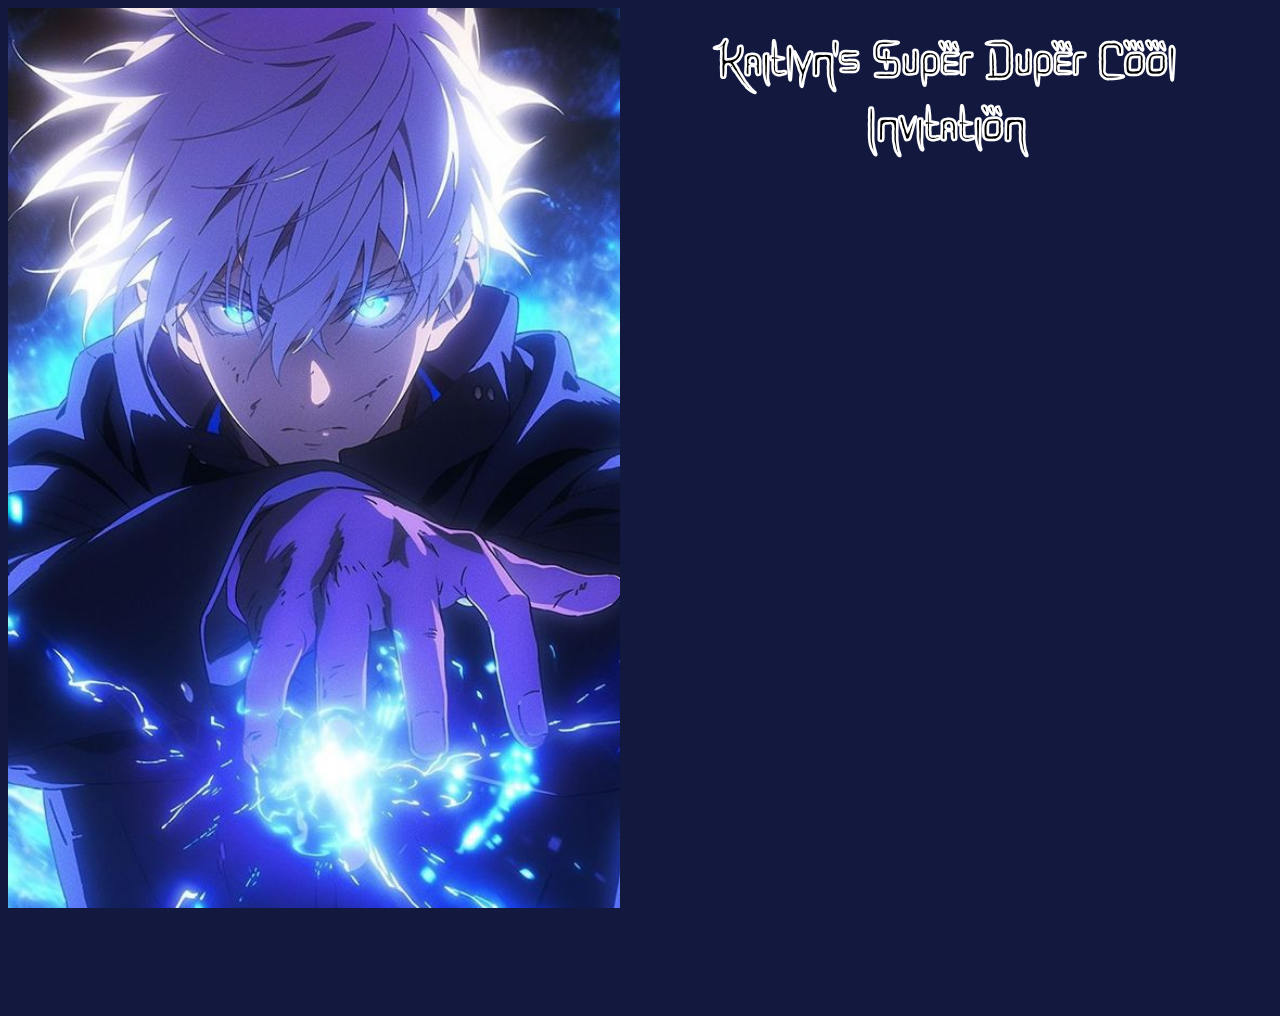
==== index.html @ 9cedf828 "added font, and flexbox" ====
<!DOCTYPE html>
<html>
<head>
    <meta charset="utf-8">
    <meta name="viewport" content="width=device-width,initial-scale=1.0">
    <meta name="description" content="" />
    <link rel="icon" href="gip.png">
    <link href="jujutsu-kaisen/Jujutsu Kaisen.ttf" rel="stylesheet">
    <link href="style.css" rel="stylesheet">
                
</head>
<body>
 <div class="container">
    <div class="bkg"></div>
    <div class="text">
    <h1>Kaitlyn's Super Duper Cool Invitation</h1>
    </div>
 </div>
    <div id="pointer"></div>
    <script src="script.js"></script>
</body>
</html>
---- style.css ----
/*html, body{
    margin:0;
    padding: 0;
    height:100%;
}*/

@font-face {
    font-family: 'Jujutsu Kaisen';
    src: url('./jujutsu-kaisen/Jujutsu\ Kaisen.ttf');
    font-weight:500;
    font-style:normal;
}

body {
    font-family: 'Jujutsu Kaisen', sans-serif;
    cursor: url("./gip.gif"), auto;
    color: antiquewhite;
    background-color:#13183E ;
    overflow:hidden;
}
    

#pointer {
    cursor: url("head.png"), auto;
    width: 100px;
    height: 100px;
}

.container{
    display: flex;
    height:100vh;
}
.bkg {
    flex: 1;
    background-image: url(gojo.jpg);
    background-size: cover;
    background-position:center;
    width: 50%;
}
.text{
    flex:1;
    display: flex;
    justify-content: right;
    padding: 20px;
    text-align: center;
}

.text h1{
    font-size:50px;
    color:black;
    margin-top:0px;
    -webkit-text-stroke-width: 1px;
    -webkit-text-stroke-color: white;
}
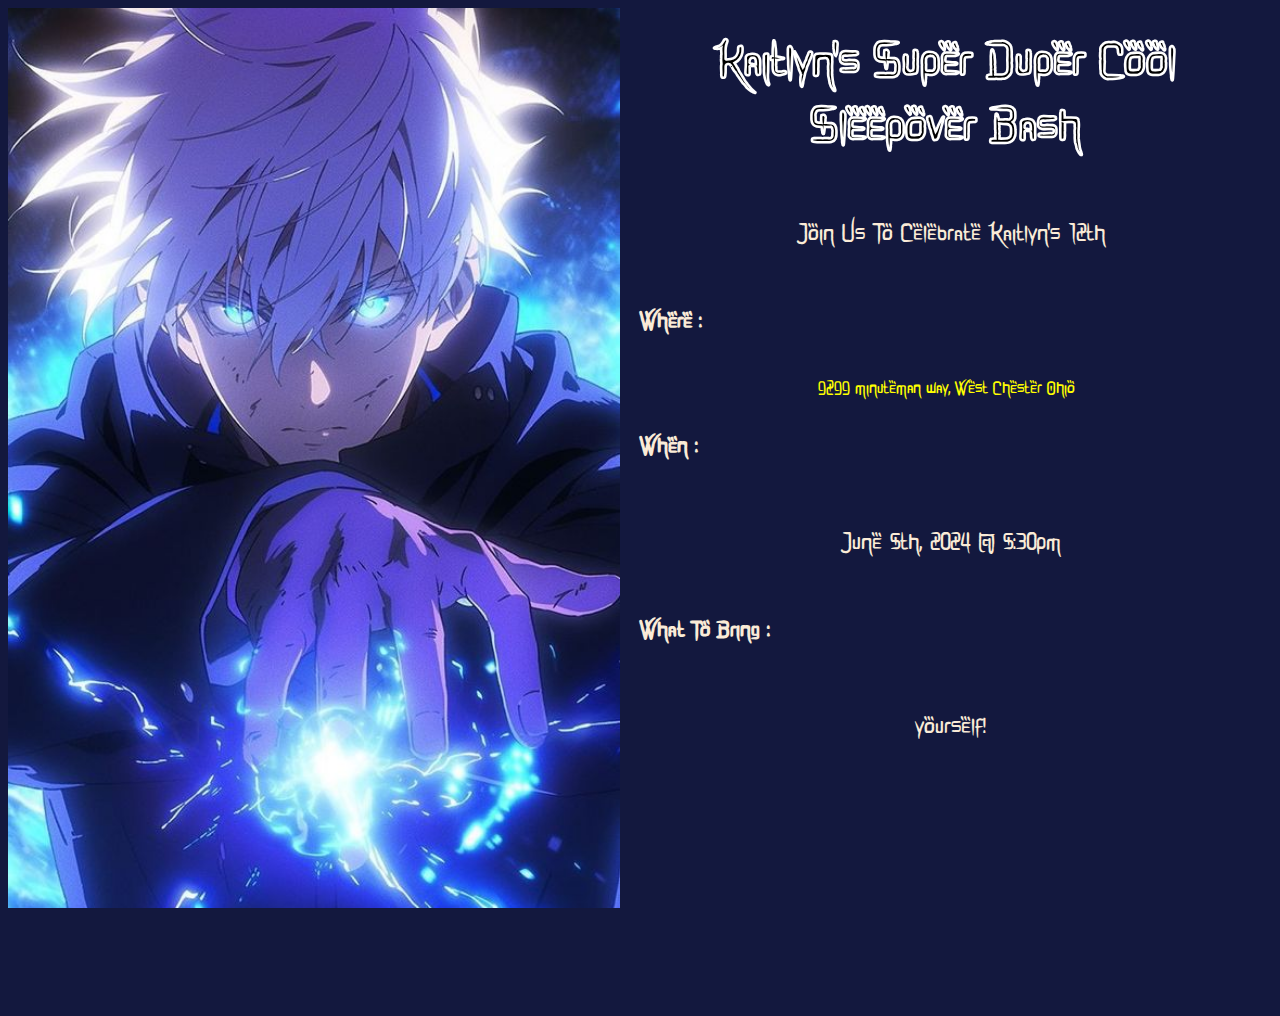
==== commit 96af31fb: "added some more to stylesheet" ====
--- a/index.html
+++ b/index.html
@@ -13,7 +13,14 @@
  <div class="container">
     <div class="bkg"></div>
     <div class="text">
-    <h1>Kaitlyn's Super Duper Cool Invitation</h1>
+    <h1>Kaitlyn's Super Duper Cool Sleepover Bash</h1>
+    <p>Join Us To Celebrate Kaitlyn's <span id="12"> 12th </span> </p>
+    <h2>Where :</h2>
+    <a id="link" target="_blank" href="https://maps.app.goo.gl/XV4VobVQz83QkEjV6">9299 minuteman way, West Chester Ohio</a>
+    <h2>When :</h2>
+    <p>June 5th, 2024 @ 5:30pm</p>
+    <h2>What To Bring :</h2>
+    <p>yourself!</p>
     </div>
  </div>
     <div id="pointer"></div>
--- a/style.css
+++ b/style.css
@@ -40,9 +40,11 @@
 .text{
     flex:1;
     display: flex;
-    justify-content: right;
+    flex-direction: column;
     padding: 20px;
     text-align: center;
+    width: 100%;
+
 }
 
 .text h1{
@@ -51,4 +53,19 @@
     margin-top:0px;
     -webkit-text-stroke-width: 1px;
     -webkit-text-stroke-color: white;
+}
+.text h2{
+    margin-top:30px;
+    margin-bottom: 40px;
+    text-align: left;
+}
+.text p{
+    font-size: 25px;
+    margin-left: 10px;
+
+}
+#link{
+    text-decoration: none;
+    color: yellow;
+    font-size: large;
 }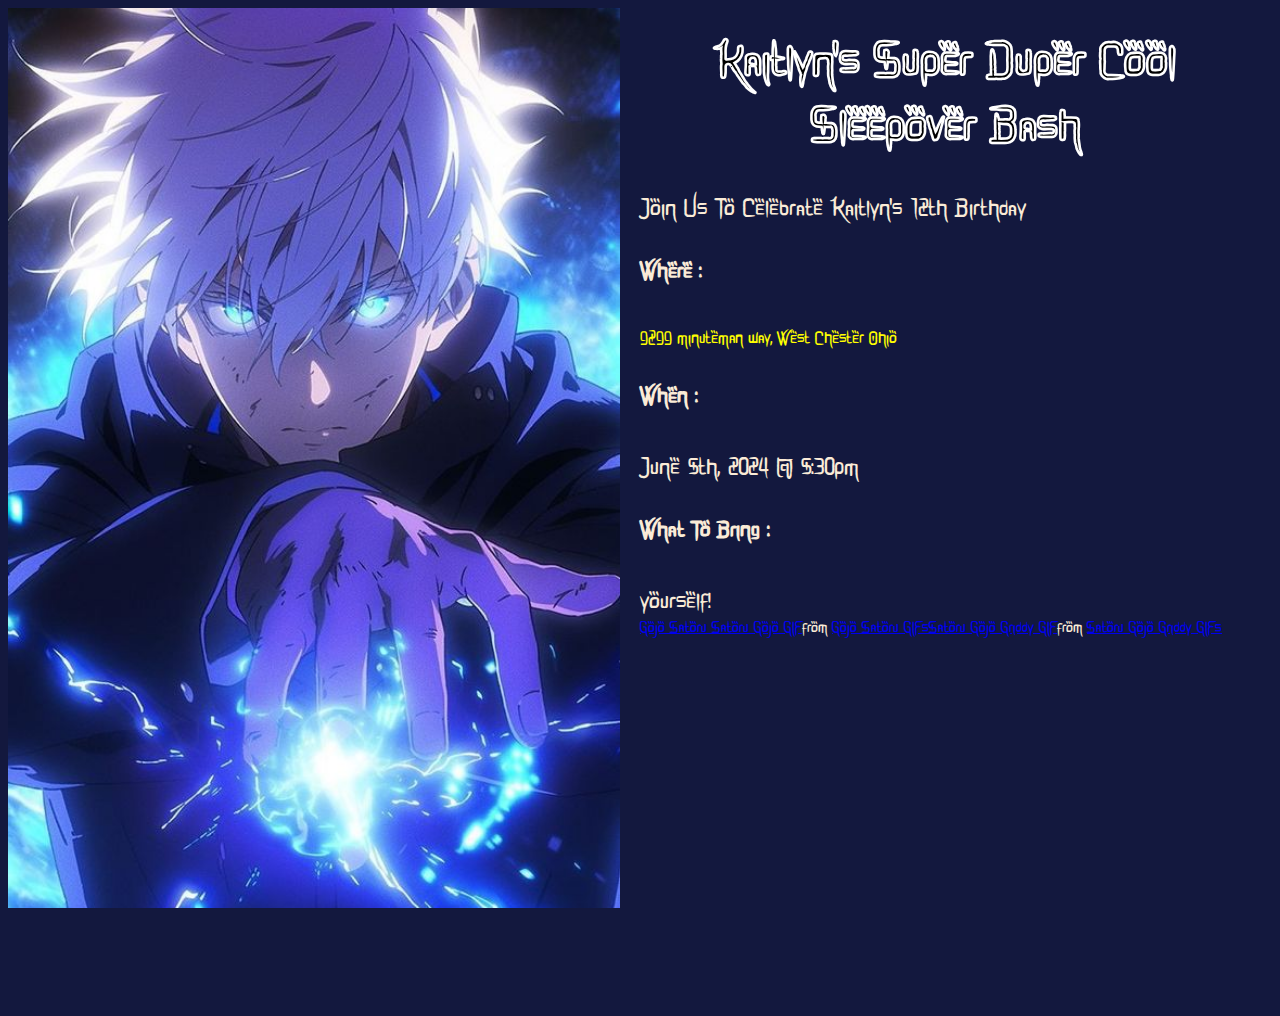
==== commit 5ec846f8: "edit to cover" ====
--- a/index.html
+++ b/index.html
@@ -14,14 +14,17 @@
     <div class="bkg"></div>
     <div class="text">
     <h1>Kaitlyn's Super Duper Cool Sleepover Bash</h1>
-    <p>Join Us To Celebrate Kaitlyn's <span id="12"> 12th </span> </p>
+    <p>Join Us To Celebrate Kaitlyn's <span id="12"> 12th </span> Birthday </p>
     <h2>Where :</h2>
     <a id="link" target="_blank" href="https://maps.app.goo.gl/XV4VobVQz83QkEjV6">9299 minuteman way, West Chester Ohio</a>
     <h2>When :</h2>
     <p>June 5th, 2024 @ 5:30pm</p>
     <h2>What To Bring :</h2>
     <p>yourself!</p>
-    </div>
+    <div class="gif">
+    <div class="tenor-gif-embed" data-postid="704470417616017540" data-share-method="host" data-aspect-ratio="0.680723" data-width="40%"><a href="https://tenor.com/view/gojo-satoru-satoru-gojo-jujutsu-kaisen-jjk-fortnite-gif-704470417616017540">Gojo Satoru Satoru Gojo GIF</a>from <a href="https://tenor.com/search/gojo+satoru-gifs">Gojo Satoru GIFs</a></div> <script type="text/javascript" async src="https://tenor.com/embed.js"></script>
+    <div class="tenor-gif-embed" data-postid="17734091509880850395" data-share-method="host" data-aspect-ratio="0.747664" data-width="44%"><a href="https://tenor.com/view/satoru-gojo-griddy-satoru-gojo-gif-17734091509880850395">Satoru Gojo Griddy GIF</a>from <a href="https://tenor.com/search/satoru+gojo+griddy-gifs">Satoru Gojo Griddy GIFs</a></div> <script type="text/javascript" async src="https://tenor.com/embed.js"></script></div>    
+</div>
  </div>
     <div id="pointer"></div>
     <script src="script.js"></script>
--- a/style.css
+++ b/style.css
@@ -44,6 +44,8 @@
     padding: 20px;
     text-align: center;
     width: 100%;
+    align-items: flex-start;
+
 
 }
 
@@ -61,11 +63,17 @@
 }
 .text p{
     font-size: 25px;
-    margin-left: 10px;
-
+    margin:0;
 }
 #link{
     text-decoration: none;
     color: yellow;
     font-size: large;
+}
+
+.gif{
+    display: block;
+    width: 100%;
+    height:40%;
+    display: flex;
 }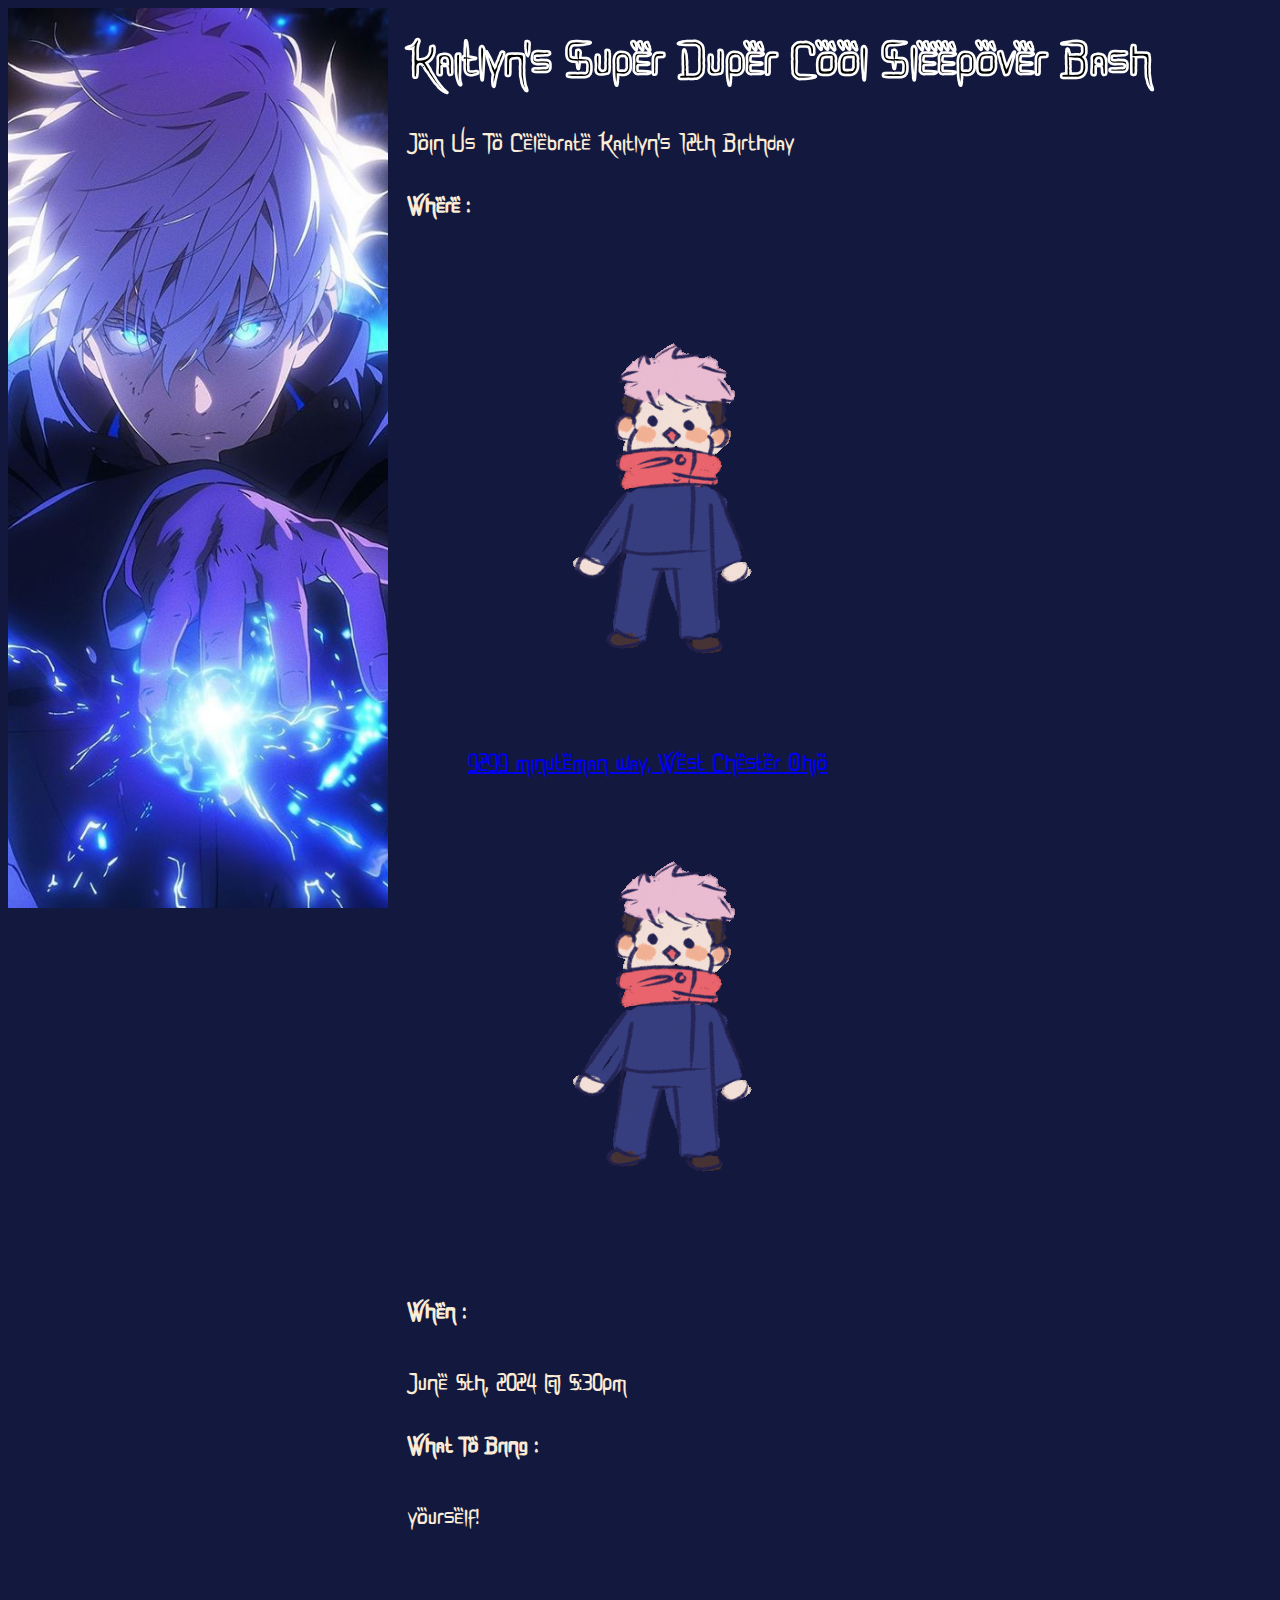
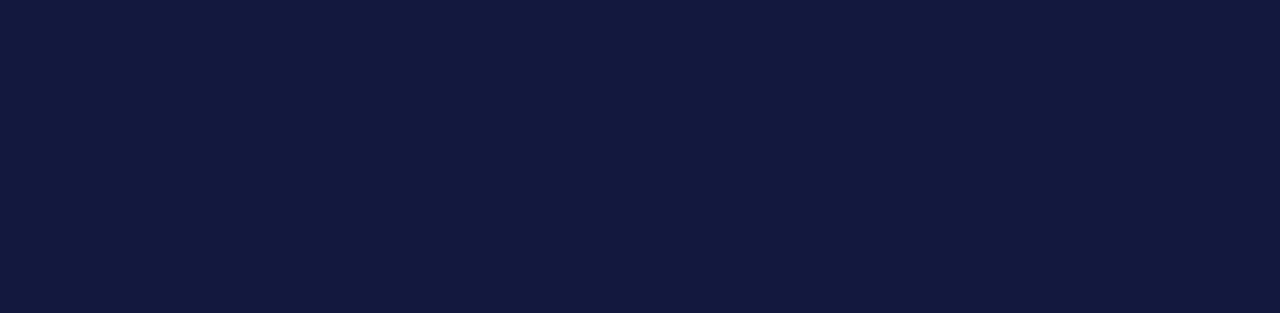
==== commit 37ab7a74: "border" ====
--- a/index.html
+++ b/index.html
@@ -12,19 +12,28 @@
 <body>
  <div class="container">
     <div class="bkg"></div>
+    <div id="hero-border">
     <div class="text">
     <h1>Kaitlyn's Super Duper Cool Sleepover Bash</h1>
     <p>Join Us To Celebrate Kaitlyn's <span id="12"> 12th </span> Birthday </p>
     <h2>Where :</h2>
-    <a id="link" target="_blank" href="https://maps.app.goo.gl/XV4VobVQz83QkEjV6">9299 minuteman way, West Chester Ohio</a>
+    <div class="link">
+     <a target="_blank" href="https://maps.app.goo.gl/XV4VobVQz83QkEjV6">
+        <img class="gip" src="./gip.gif">
+         <p> 9299 minuteman way, West Chester Ohio</p> 
+        <img class="gip"src="./gip.gif">
+     </a>
+    </div>
     <h2>When :</h2>
     <p>June 5th, 2024 @ 5:30pm</p>
     <h2>What To Bring :</h2>
     <p>yourself!</p>
+    </div>
     <div class="gif">
-    <div class="tenor-gif-embed" data-postid="704470417616017540" data-share-method="host" data-aspect-ratio="0.680723" data-width="40%"><a href="https://tenor.com/view/gojo-satoru-satoru-gojo-jujutsu-kaisen-jjk-fortnite-gif-704470417616017540">Gojo Satoru Satoru Gojo GIF</a>from <a href="https://tenor.com/search/gojo+satoru-gifs">Gojo Satoru GIFs</a></div> <script type="text/javascript" async src="https://tenor.com/embed.js"></script>
-    <div class="tenor-gif-embed" data-postid="17734091509880850395" data-share-method="host" data-aspect-ratio="0.747664" data-width="44%"><a href="https://tenor.com/view/satoru-gojo-griddy-satoru-gojo-gif-17734091509880850395">Satoru Gojo Griddy GIF</a>from <a href="https://tenor.com/search/satoru+gojo+griddy-gifs">Satoru Gojo Griddy GIFs</a></div> <script type="text/javascript" async src="https://tenor.com/embed.js"></script></div>    
-</div>
+    <!--<div class="tenor-gif-embed" data-postid="704470417616017540" data-share-method="host" data-aspect-ratio="0.680723" data-width="40%"><a href="https://tenor.com/view/gojo-satoru-satoru-gojo-jujutsu-kaisen-jjk-fortnite-gif-704470417616017540">Gojo Satoru Satoru Gojo GIF</a>from <a href="https://tenor.com/search/gojo+satoru-gifs">Gojo Satoru GIFs</a></div> <script type="text/javascript" async src="https://tenor.com/embed.js"></script>
+     <div class="tenor-gif-embed" data-postid="17734091509880850395" data-share-method="host" data-aspect-ratio="0.747664" data-width="44%"><a href="https://tenor.com/view/satoru-gojo-griddy-satoru-gojo-gif-17734091509880850395">Satoru Gojo Griddy GIF</a>from <a href="https://tenor.com/search/satoru+gojo+griddy-gifs">Satoru Gojo Griddy GIFs</a></div> <script type="text/javascript" async src="https://tenor.com/embed.js"></script></div>    
+    -->
+    </div>
  </div>
     <div id="pointer"></div>
     <script src="script.js"></script>
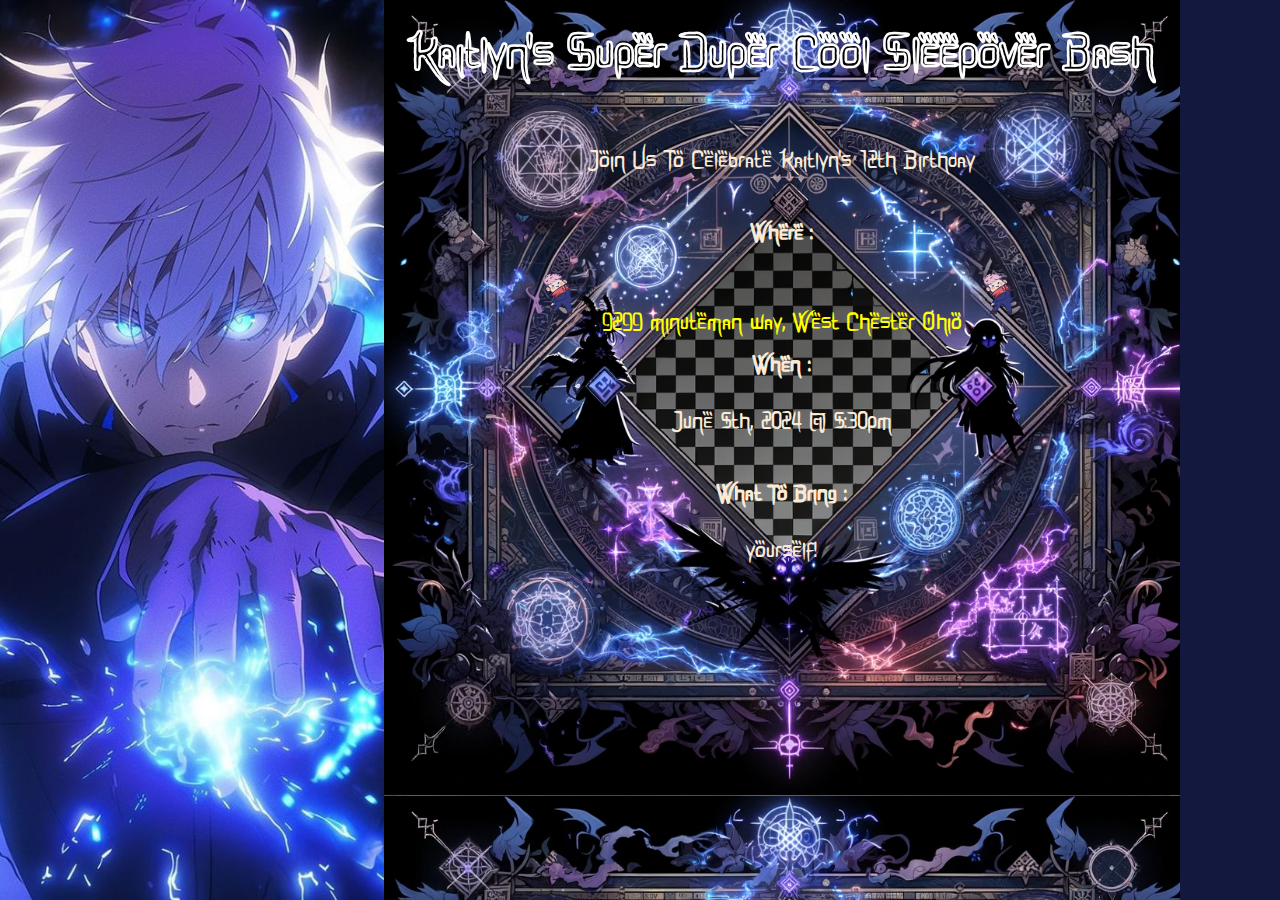
==== commit 6d94f670: "border" ====
--- a/index.html
+++ b/index.html
@@ -12,7 +12,7 @@
 <body>
  <div class="container">
     <div class="bkg"></div>
-    <div id="hero-border">
+    <div id="hero-border"></div>
     <div class="text">
     <h1>Kaitlyn's Super Duper Cool Sleepover Bash</h1>
     <p>Join Us To Celebrate Kaitlyn's <span id="12"> 12th </span> Birthday </p>
@@ -34,7 +34,6 @@
      <div class="tenor-gif-embed" data-postid="17734091509880850395" data-share-method="host" data-aspect-ratio="0.747664" data-width="44%"><a href="https://tenor.com/view/satoru-gojo-griddy-satoru-gojo-gif-17734091509880850395">Satoru Gojo Griddy GIF</a>from <a href="https://tenor.com/search/satoru+gojo+griddy-gifs">Satoru Gojo Griddy GIFs</a></div> <script type="text/javascript" async src="https://tenor.com/embed.js"></script></div>    
     -->
     </div>
- </div>
     <div id="pointer"></div>
     <script src="script.js"></script>
 </body>
--- a/style.css
+++ b/style.css
@@ -13,10 +13,11 @@
 
 body {
     font-family: 'Jujutsu Kaisen', sans-serif;
-    cursor: url("./gip.gif"), auto;
     color: antiquewhite;
     background-color:#13183E ;
     overflow:hidden;
+    margin:0;
+    
 }
     
 
@@ -29,13 +30,14 @@
 .container{
     display: flex;
     height:100vh;
+
 }
 .bkg {
-    flex: 1;
     background-image: url(gojo.jpg);
     background-size: cover;
     background-position:center;
-    width: 50%;
+    margin-left: 0px;
+    width: 30%;
 }
 .text{
     flex:1;
@@ -44,7 +46,9 @@
     padding: 20px;
     text-align: center;
     width: 100%;
-    align-items: flex-start;
+    background-image: url("./dark_fantasy2.png");
+    background-size: contain;
+
 
 
 }
@@ -57,23 +61,39 @@
     -webkit-text-stroke-color: white;
 }
 .text h2{
-    margin-top:30px;
-    margin-bottom: 40px;
-    text-align: left;
+    margin-top:20px;
+    margin-bottom: 0px;
 }
 .text p{
     font-size: 25px;
-    margin:0;
+    display: inline;
+
+
 }
-#link{
+.link a{
     text-decoration: none;
     color: yellow;
     font-size: large;
 }
 
-.gif{
-    display: block;
+p{
+    margin-bottom: 20px;
+
+
+}
+
+/*.gif{
     width: 100%;
-    height:40%;
+    height:15%;
     display: flex;
+    flex:1;
+}*/
+
+.gip{
+    background-image: url("gip.gif");
+    width:70px;
+    height: 100%;
+    background-repeat: no-repeat;
+    margin-top: 1px;
+
 }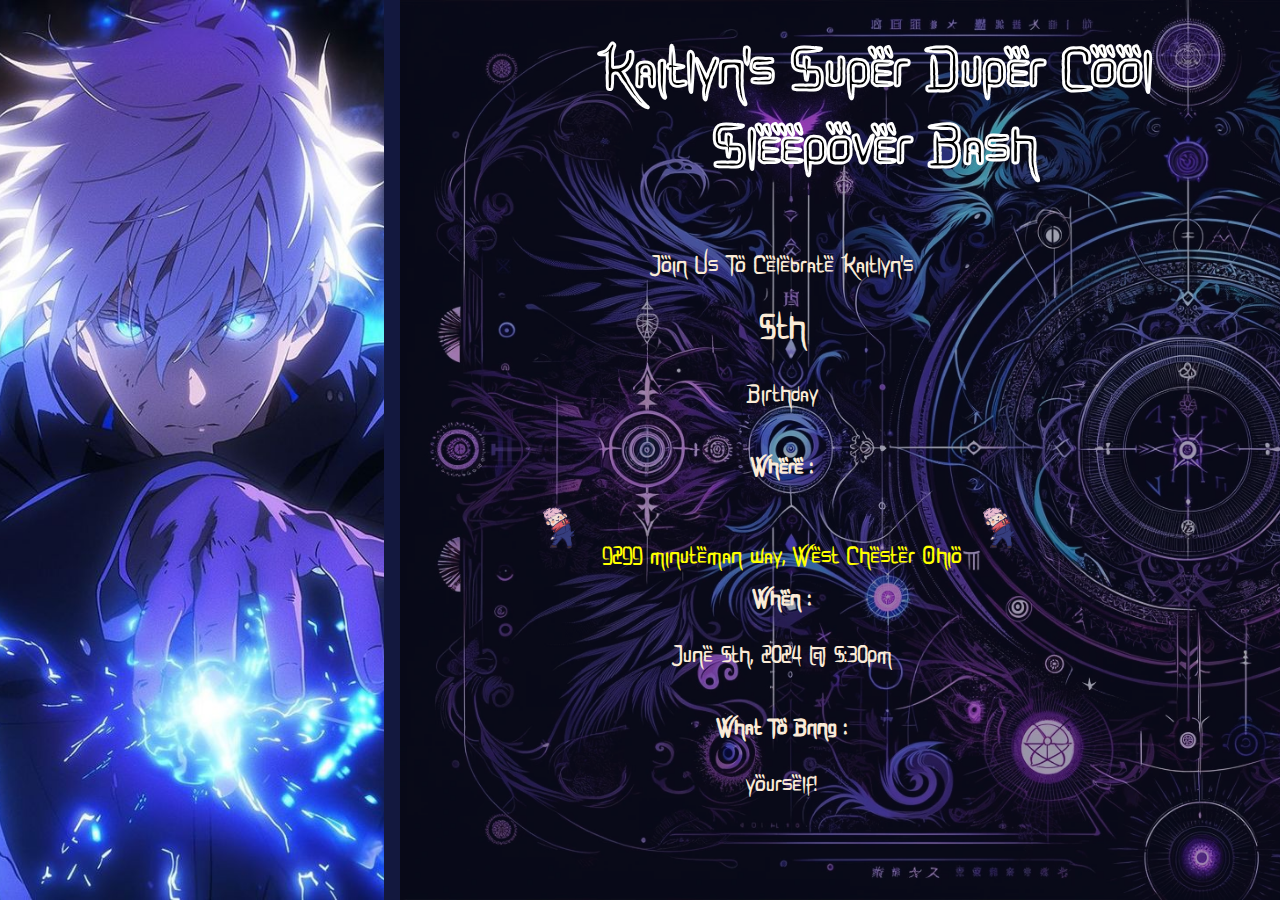
==== commit 33d436c2: "edited background and added opacity" ====
--- a/index.html
+++ b/index.html
@@ -12,10 +12,12 @@
 <body>
  <div class="container">
     <div class="bkg"></div>
-    <div id="hero-border"></div>
+    <div class="hero-border"></div>
     <div class="text">
     <h1>Kaitlyn's Super Duper Cool Sleepover Bash</h1>
-    <p>Join Us To Celebrate Kaitlyn's <span id="12"> 12th </span> Birthday </p>
+    <p>Join Us To Celebrate Kaitlyn's</p>
+        <div id="num_count"></div>
+    <p>Birthday</p>
     <h2>Where :</h2>
     <div class="link">
      <a target="_blank" href="https://maps.app.goo.gl/XV4VobVQz83QkEjV6">
--- a/style.css
+++ b/style.css
@@ -39,24 +39,40 @@
     margin-left: 0px;
     width: 30%;
 }
+.hero-border{
+    background-image: url("./dark_fantasy3.png");
+    position: absolute;
+    top:0;
+    left:0;
+    right: 0;
+    bottom:0;
+    z-index: -1;
+    opacity: 0.6;
+    background-position:left;
+    background-repeat: no-repeat;
+    background-size: cover;
+    margin-left: 400px;
+
+}
 .text{
     flex:1;
     display: flex;
     flex-direction: column;
-    padding: 20px;
+    padding: 30px;
     text-align: center;
     width: 100%;
-    background-image: url("./dark_fantasy2.png");
-    background-size: contain;
+    background-size: cover;
 
 
 
 }
 
 .text h1{
-    font-size:50px;
+    font-size:60px;
     color:black;
     margin-top:0px;
+   margin-left: 150px;
+   width: 85%;
     -webkit-text-stroke-width: 1px;
     -webkit-text-stroke-color: white;
 }
@@ -64,6 +80,7 @@
     margin-top:20px;
     margin-bottom: 0px;
 }
+
 .text p{
     font-size: 25px;
     display: inline;
@@ -78,8 +95,6 @@
 
 p{
     margin-bottom: 20px;
-
-
 }
 
 /*.gif{
@@ -96,4 +111,35 @@
     background-repeat: no-repeat;
     margin-top: 1px;
 
+}
+
+#num_count::after {
+    font-size: 40px;
+    animation: counter 2s ease 1 forwards;
+    content: counter(count) "th";
+    counter-reset: count 5;
+}
+
+@keyframes counter {
+    0%, 14% {
+        counter-increment: count 1;
+    }
+    15%, 29% {
+        counter-increment: count 2;
+    }
+    30%, 44% {
+        counter-increment: count 3;
+    }
+    45%, 59% {
+        counter-increment: count 4;
+    }
+    60%, 74% {
+        counter-increment: count 5;
+    }
+    75%, 89% {
+        counter-increment: count 6;
+    }
+    90%, 100% {
+        counter-increment: count 7;
+    }
 }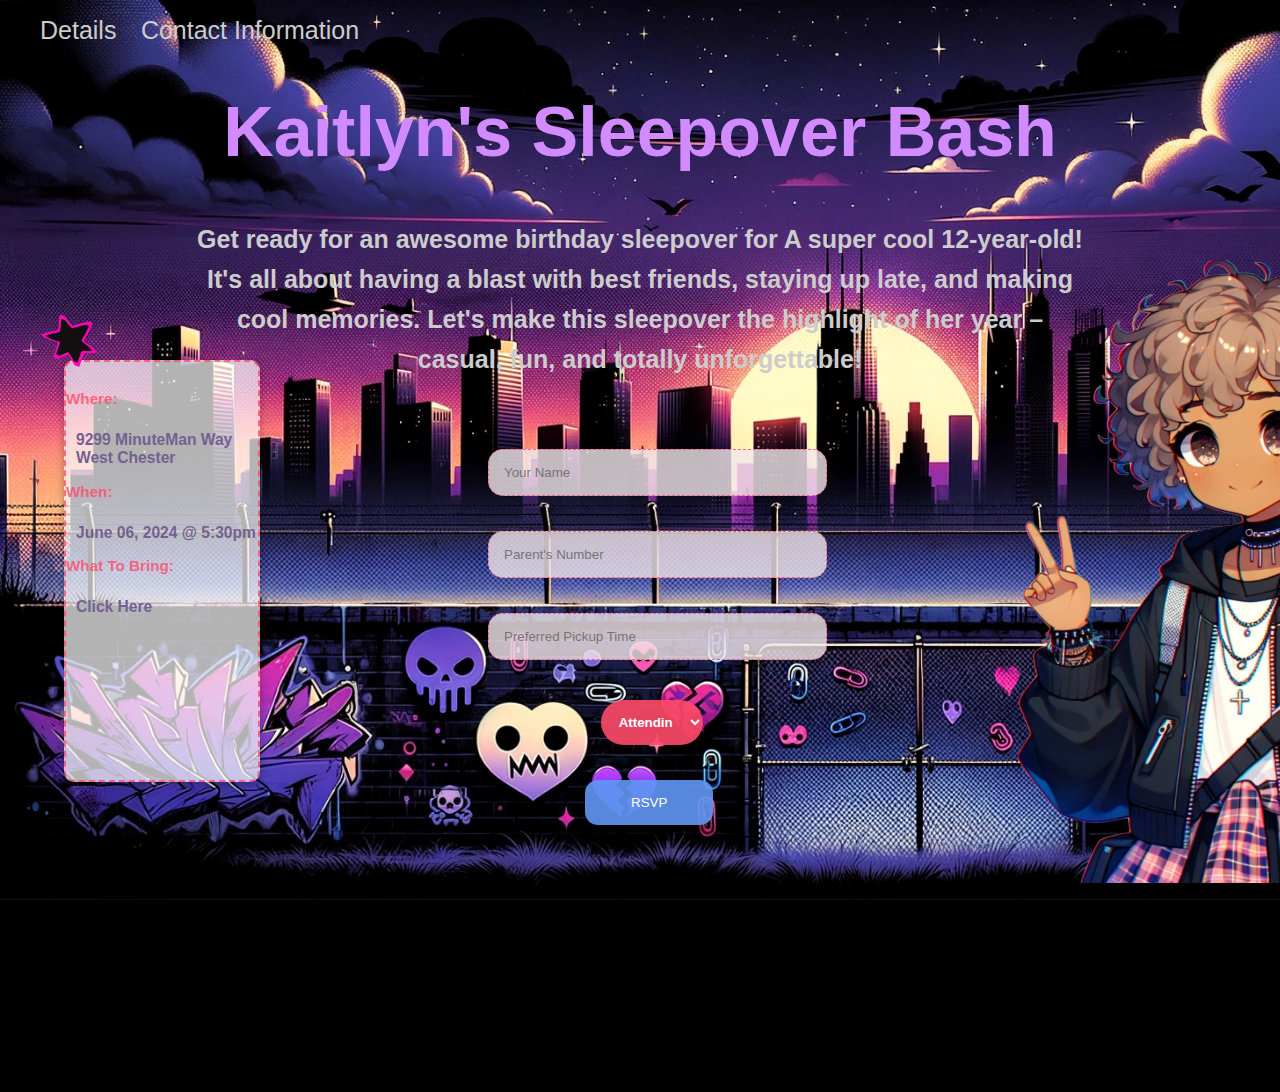
==== commit 29b9fc07: "redesign" ====
--- a/index.html
+++ b/index.html
@@ -5,38 +5,61 @@
     <meta name="viewport" content="width=device-width,initial-scale=1.0">
     <meta name="description" content="" />
     <link rel="icon" href="gip.png">
-    <link href="jujutsu-kaisen/Jujutsu Kaisen.ttf" rel="stylesheet">
+    <link href="caprice/Caprice.ttf" rel="stylesheet">
     <link href="style.css" rel="stylesheet">
                 
 </head>
 <body>
- <div class="container">
-    <div class="bkg"></div>
-    <div class="hero-border"></div>
-    <div class="text">
-    <h1>Kaitlyn's Super Duper Cool Sleepover Bash</h1>
-    <p>Join Us To Celebrate Kaitlyn's</p>
-        <div id="num_count"></div>
-    <p>Birthday</p>
-    <h2>Where :</h2>
-    <div class="link">
-     <a target="_blank" href="https://maps.app.goo.gl/XV4VobVQz83QkEjV6">
-        <img class="gip" src="./gip.gif">
-         <p> 9299 minuteman way, West Chester Ohio</p> 
-        <img class="gip"src="./gip.gif">
-     </a>
+    <nav>
+        <ul>
+            <li><a href="#"> Details</a></li>
+            <li><a href="#">Contact Information</a></li>
+
+        </ul>
+    </nav>
+    <div class="container-bkg"><div class="avatar"></div>
+</div>
+<div class="hero-words">
+<h1 class="hero-header"> Kaitlyn's Sleepover Bash</h1>
+<div class="hero-title">
+<p>
+    Get ready for an awesome birthday sleepover for A super cool 12-year-old! It's all about having a blast with best friends,
+    staying up late, and making cool memories. Let's make this sleepover the highlight of her year – casual, fun, and totally unforgettable!</p>
+</div>
+</div>
+<img src="/skull.svg" alt="icon" class="card-icon">
+ <div class="card">
+    <h3 >Where: </h3>
+    <p class="text"><a id="link" target="_blank" href="https://maps.app.goo.gl/eHLNyYJR7vpUPvAr6">9299 MinuteMan Way  West Chester</a></p>
+    <h3>When: </h3>
+    <p class="text"> June 06, 2024 @ 5:30pm</p>
+        <h3 >What To Bring: </h3>
+        <p class="text">Click Here</p>
+ </div>
+ <form id="rsvp" action="/submit-rsvp" method="post">
+    <div class = "form-group">
+        <input type="text" id="name" name="name" placeholder="Your Name" required>
     </div>
-    <h2>When :</h2>
-    <p>June 5th, 2024 @ 5:30pm</p>
-    <h2>What To Bring :</h2>
-    <p>yourself!</p>
+    <div class = "form-group">
+        <input type="tel" id="tel" name="tel" placeholder="Parent's Number" required>
     </div>
-    <div class="gif">
-    <!--<div class="tenor-gif-embed" data-postid="704470417616017540" data-share-method="host" data-aspect-ratio="0.680723" data-width="40%"><a href="https://tenor.com/view/gojo-satoru-satoru-gojo-jujutsu-kaisen-jjk-fortnite-gif-704470417616017540">Gojo Satoru Satoru Gojo GIF</a>from <a href="https://tenor.com/search/gojo+satoru-gifs">Gojo Satoru GIFs</a></div> <script type="text/javascript" async src="https://tenor.com/embed.js"></script>
-     <div class="tenor-gif-embed" data-postid="17734091509880850395" data-share-method="host" data-aspect-ratio="0.747664" data-width="44%"><a href="https://tenor.com/view/satoru-gojo-griddy-satoru-gojo-gif-17734091509880850395">Satoru Gojo Griddy GIF</a>from <a href="https://tenor.com/search/satoru+gojo+griddy-gifs">Satoru Gojo Griddy GIFs</a></div> <script type="text/javascript" async src="https://tenor.com/embed.js"></script></div>    
-    -->
+    <div class = "form-group">
+        <input type="text" id="pickup" name="pickup" placeholder="Preferred Pickup Time">
     </div>
-    <div id="pointer"></div>
-    <script src="script.js"></script>
+
+    <div class="form-group">
+        <select id="attendance" name="attendance">
+            <option value="attending">Attending</option>
+            <option value="not_attending">Not Attending</option>
+            <option value="maybe">Maybe</option>
+        </select>
+    </div>
+
+    <button type = "submit" class="button">RSVP</button>
+ </form>
+
+    
+
+    <div class="rsvp"></div>
 </body>
-</html>+<html>--- a/style.css
+++ b/style.css
@@ -1,145 +1,286 @@
-/*html, body{
+html,body{
     margin:0;
     padding: 0;
+    bottom: 0;
+
+}
+
+body {
+  font-family: 'Caprice', sans-serif;
+  color: antiquewhite;
+  background-color: #000000;
+  overflow: hidden;
+  width: 100%;
+  height: 100%;
+}
+
+nav li{
+  list-style: none;
+  text-align: center;
+  display: inline;
+  padding-right: 20px;
+
+}
+nav a{
+  text-decoration: none;
+  color: #ccc;
+  font-size:25px;
+}
+
+nav a:hover{
+  color:bisque;
+}
+.container-bkg{
+    background-image: url(./bkg.png);
+    position: absolute;
+    width: 100%;
     height:100%;
-}*/
-
-@font-face {
-    font-family: 'Jujutsu Kaisen';
-    src: url('./jujutsu-kaisen/Jujutsu\ Kaisen.ttf');
-    font-weight:500;
-    font-style:normal;
-}
-
-body {
-    font-family: 'Jujutsu Kaisen', sans-serif;
-    color: antiquewhite;
-    background-color:#13183E ;
-    overflow:hidden;
-    margin:0;
-    
-}
-    
-
-#pointer {
-    cursor: url("head.png"), auto;
-    width: 100px;
-    height: 100px;
-}
-
-.container{
-    display: flex;
-    height:100vh;
-
-}
-.bkg {
-    background-image: url(gojo.jpg);
-    background-size: cover;
-    background-position:center;
-    margin-left: 0px;
-    width: 30%;
-}
-.hero-border{
-    background-image: url("./dark_fantasy3.png");
-    position: absolute;
-    top:0;
-    left:0;
-    right: 0;
-    bottom:0;
-    z-index: -1;
-    opacity: 0.6;
-    background-position:left;
     background-repeat: no-repeat;
     background-size: cover;
-    margin-left: 400px;
-
-}
+    background-position: middle;
+    z-index: -1;
+    top: 0;
+    transition: 0.5s ease;
+}
+.avatar{
+  background-image: url(./av4.svg);
+  position:relative;
+  width:100%;
+  height:100%;
+  background-repeat: no-repeat;
+  left:45%;
+  margin-top:15%;
+}
+
+.card{
+    background: rgba(255, 255, 255,0.7);
+    color: rgba(255, 74, 104,0.8);
+    border: 2px dashed;
+    border-radius: 10px;
+    padding-top:1%;
+    height: 45%;
+    position: absolute;
+    margin-left:5%;
+    width:15%; 
+    box-shadow: 0 4px 8px rgba(0, 0, 0, 0.3); /* Subtle shadow */
+    transition: transform 0.3s ease; /* Smooth scaling transition */
+    font-size: 13px;
+    top:40%
+
+  }
+
+
+
+  .card-icon {
+    width:25%;
+    right:79%;
+    top:30%;
+    position:absolute;
+    z-index: 1;
+  }
+
+
+
+
+
+.card:hover{
+    transform: scale(1.05);
+    box-shadow: 0 4px 8px rgba(0, 0, 0, 0.5);
+    border: 3px dashed;
+
+}
+
+
+.hero-header{
+  width: 100%;
+  text-align: center;
+  color: #d18bff;
+  font-weight: bold;
+  font-size: 70px;
+}
+
+.hero-title p{
+    color:#ccc;
+    font-weight: bold;
+    text-align: center;
+    line-height: 40px;
+    font-size: 25px;
+    width: 70%;
+    height: 10%;
+    margin-left:15%;
+}
+
 .text{
-    flex:1;
-    display: flex;
-    flex-direction: column;
-    padding: 30px;
-    text-align: center;
+    margin-left: 10px;
+    margin-top: 24px;
+    color:#736191 ;
+    font-size: larger;
+    font-weight: bold;
+}
+
+  #link{
+    text-decoration: none;
+    color: #736191 ;
+  }
+
+  #link:hover{
+    color:rgb(255,253,213);
+    font-weight:bold ;
+    transition: ease 0.2s;
+  }
+
+#rsvp {
+  background:none;
+  width:40%;
+  padding: 40px;
+  margin-left:35%;
+  position: absolute;
+  z-index: 1;
+    
+}
+
+.form-group {
+    margin-bottom:25px;
+}
+
+input[type="text"],
+input[type="tel"],
+select {
+    width: 60%;
+    padding: 15px;
+    margin: 5px 0;
+    color: rgba(255, 74, 104,0.8);
+    border: 1px dashed;
+    border-radius: 15px;
+    background-color:rgba(243,231,236,0.8);
+
+}
+
+#attendance{
+  width:20%;
+  padding: 14px;
+  margin: 10px 0;
+  border: 1px none #ccc;
+  background-color: rgba(255, 74, 104,0.9);
+  color: #fff;
+  border-radius: 130px;
+  text-align: left;
+  font-weight: bold;
+  margin-left:22%;
+  transition:0.3s ease;
+  text-align: center;
+
+}
+
+.button {
+  width:25%;
+  border: none;
+  border-radius: 13px;
+  background-color: rgba(96,151,244,0.9);
+  color: white;
+  cursor: pointer;
+  padding:15px;
+  transition:0.3s ease;
+  margin-left:19%;
+}
+
+.button:hover {
+    background-color: #736191;
+}
+
+
+/* For tablets */
+@media (max-width: 768px) {
+  .avatar {
+    width: 50%;
+    margin-top: 20vh;
+  }
+  body{
+    overflow: scroll;
+  }
+#rsvp {
+  width: 80%;
+  padding: 20px;
+  margin-left: 10vh;
+  }
+
+  .card, .card2, .card3 {
+    width: 70%;
+    margin-left: 15%;
+    margin-right: 15%;
+    margin-top: 20px; /* Adjust the margin-top as needed for each card */
+  }
+
+  .hero-title h1 {
+    margin-left: 10%;
+  }
+
+  .hero-title p {
+    width: 80%;
+    margin-left: 10vh;
+  }
+
+  input[type="text"],
+  input[type="tel"],
+  select,
+  #attendance {
+    width: 90%;
+  }
+
+  .button {
+    width: 80%;
+    margin-left: 10%;
+  }
+}
+
+/* For mobile phones */
+@media (max-width: 480px) {
+
+  body{
+    overflow: scroll;
     width: 100%;
-    background-size: cover;
-
-
-
-}
-
-.text h1{
-    font-size:60px;
-    color:black;
-    margin-top:0px;
-   margin-left: 150px;
-   width: 85%;
-    -webkit-text-stroke-width: 1px;
-    -webkit-text-stroke-color: white;
-}
-.text h2{
-    margin-top:20px;
-    margin-bottom: 0px;
-}
-
-.text p{
-    font-size: 25px;
-    display: inline;
-
-
-}
-.link a{
-    text-decoration: none;
-    color: yellow;
-    font-size: large;
-}
-
-p{
-    margin-bottom: 20px;
-}
-
-/*.gif{
+    height: 100%;
+  }
+
+
+  .avatar {
+    top:0;
+    left: 0;
     width: 100%;
-    height:15%;
-    display: flex;
-    flex:1;
-}*/
-
-.gip{
-    background-image: url("gip.gif");
-    width:70px;
-    height: 100%;
-    background-repeat: no-repeat;
-    margin-top: 1px;
-
-}
-
-#num_count::after {
-    font-size: 40px;
-    animation: counter 2s ease 1 forwards;
-    content: counter(count) "th";
-    counter-reset: count 5;
-}
-
-@keyframes counter {
-    0%, 14% {
-        counter-increment: count 1;
-    }
-    15%, 29% {
-        counter-increment: count 2;
-    }
-    30%, 44% {
-        counter-increment: count 3;
-    }
-    45%, 59% {
-        counter-increment: count 4;
-    }
-    60%, 74% {
-        counter-increment: count 5;
-    }
-    75%, 89% {
-        counter-increment: count 6;
-    }
-    90%, 100% {
-        counter-increment: count 7;
-    }
-}+  }
+
+
+  #rsvp {
+    width: 65%;
+    padding: 15px;
+    margin-left: 2.5%;
+    margin-top: 200px;
+  }
+
+  .card{
+    width:20%;
+    top:90%;
+    left:0;
+  }
+
+  .hero-title h1 {
+    margin-left: 5%;
+  }
+
+  .hero-title p {
+    width: 90%;
+    margin-left: 5%;
+  }
+
+  input[type="text"],
+  input[type="tel"],
+  select,
+  #attendance {
+    width: 90%;
+  }
+
+  .button {
+    width: 90%;
+    margin-left: 5%;
+  }
+}
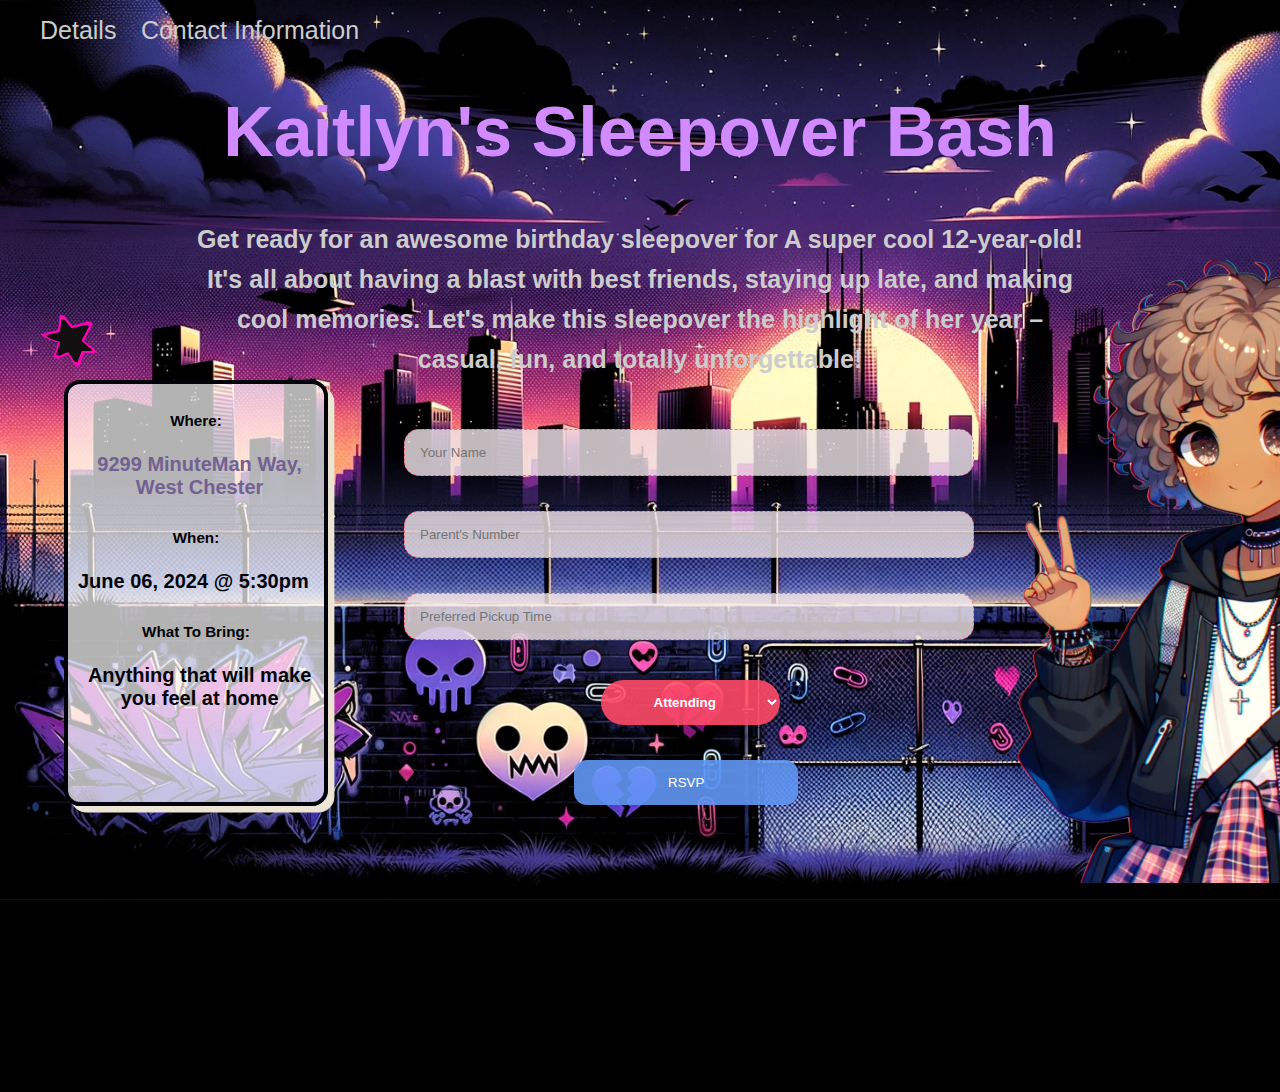
==== commit f20814b0: "edited text card" ====
--- a/index.html
+++ b/index.html
@@ -30,11 +30,11 @@
 <img src="/skull.svg" alt="icon" class="card-icon">
  <div class="card">
     <h3 >Where: </h3>
-    <p class="text"><a id="link" target="_blank" href="https://maps.app.goo.gl/eHLNyYJR7vpUPvAr6">9299 MinuteMan Way  West Chester</a></p>
+    <p class="text"><a id="link" target="_blank" href="https://maps.app.goo.gl/eHLNyYJR7vpUPvAr6">9299 MinuteMan Way, West Chester</a></p>
     <h3>When: </h3>
     <p class="text"> June 06, 2024 @ 5:30pm</p>
         <h3 >What To Bring: </h3>
-        <p class="text">Click Here</p>
+        <p class="text">Anything that will make you feel at home</p>
  </div>
  <form id="rsvp" action="/submit-rsvp" method="post">
     <div class = "form-group">
--- a/style.css
+++ b/style.css
@@ -9,7 +9,7 @@
   font-family: 'Caprice', sans-serif;
   color: antiquewhite;
   background-color: #000000;
-  overflow: hidden;
+  overflow: scroll;
   width: 100%;
   height: 100%;
 }
@@ -80,9 +80,6 @@
   }
 
 
-
-
-
 .card:hover{
     transform: scale(1.05);
     box-shadow: 0 4px 8px rgba(0, 0, 0, 0.5);
@@ -188,11 +185,54 @@
     background-color: #736191;
 }
 
-
+@media ( max-width:1440px) {
+
+body{
+  overflow: hidden;
+}
+
+.avatar{
+  margin-right:30%;
+  width:55%;
+
+}
+
+#rsvp {
+  width: 70%;
+  padding: 20px;
+  margin-left:30%;
+  }
+
+.card{width: 20%;
+    margin-left:5%;
+    margin-top: 20px;
+    border-radius: 1rem;
+    border: 0.5vmin solid #02030A;
+    box-shadow: 0.4rem 0.4rem #ede5d3;
+    overflow: hidden;
+    color: black;
+
+}
+
+.card p{
+  text-align: center;
+  padding-bottom: 10px;
+  display: flex;
+  width: 95%;
+  left: 0;
+  color: #02030A;
+  font-size: 20px;
+
+} 
+
+.card h3{
+  text-align: center;
+}
+}
 /* For tablets */
 @media (max-width: 768px) {
   .avatar {
-    width: 50%;
+    width: 30%;
     margin-top: 20vh;
   }
   body{
